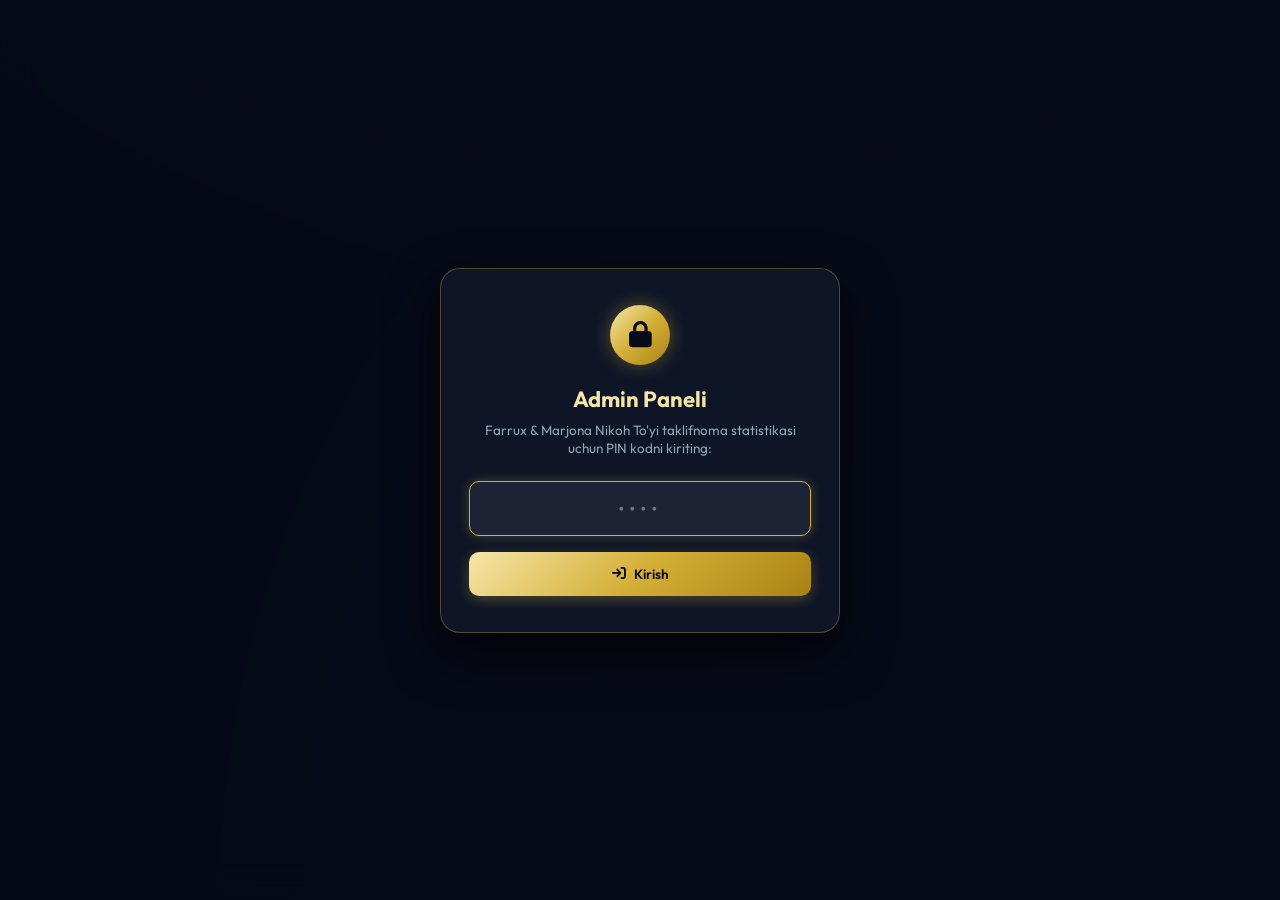
==== admin.html @ 77e2ab48 "feat: add admin panel UI and routing support in server" ====
<!DOCTYPE html>
<html lang="uz">
<head>
  <meta charset="UTF-8">
  <meta name="viewport" content="width=device-width, initial-scale=1.0">
  <title>Admin Panel — Farrux & Marjona Nikoh To'yi</title>
  <link rel="icon" href="assets/images/floral_frame.jpg" type="image/jpeg">
  <!-- Google Fonts & FontAwesome -->
  <link rel="preconnect" href="https://fonts.googleapis.com">
  <link rel="preconnect" href="https://fonts.gstatic.com" crossorigin>
  <link href="https://fonts.googleapis.com/css2?family=Cormorant+Garamond:ital,wght@0,500;0,600;0,700;1,400&family=Outfit:wght@300;400;500;600;700&display=swap" rel="stylesheet">
  <link rel="stylesheet" href="https://cdnjs.cloudflare.com/ajax/libs/font-awesome/6.5.1/css/all.min.css">

  <style>
    :root {
      --bg-dark: #070b19;
      --bg-card: rgba(15, 23, 42, 0.75);
      --bg-card-hover: rgba(22, 34, 61, 0.85);
      --border-gold: rgba(212, 175, 55, 0.35);
      --border-gold-bright: rgba(212, 175, 55, 0.8);
      --gold-primary: #d4af37;
      --gold-light: #f5e6a8;
      --gold-gradient: linear-gradient(135deg, #f5e6a8 0%, #d4af37 50%, #aa8214 100%);
      --text-main: #f8fafc;
      --text-muted: #94a3b8;
      --accent-green: #10b981;
      --accent-blue: #38bdf8;
      --accent-rose: #f43f5e;
      --accent-purple: #a855f7;
      --radius-lg: 16px;
      --radius-md: 10px;
    }

    * {
      box-sizing: border-box;
      margin: 0;
      padding: 0;
      font-family: 'Outfit', sans-serif;
      -webkit-tap-highlight-color: transparent;
    }

    body {
      background-color: var(--bg-dark);
      color: var(--text-main);
      min-height: 100vh;
      background-image: 
        radial-gradient(ellipse 80% 50% at 50% -20%, rgba(212, 175, 55, 0.15), transparent),
        radial-gradient(circle at 100% 100%, rgba(56, 189, 248, 0.08), transparent);
      background-attachment: fixed;
      padding-bottom: 50px;
    }

    /* Container */
    .container {
      max-width: 1200px;
      margin: 0 auto;
      padding: 20px 16px;
    }

    /* Header */
    .admin-header {
      display: flex;
      flex-wrap: wrap;
      justify-content: space-between;
      align-items: center;
      gap: 16px;
      padding: 20px 24px;
      background: var(--bg-card);
      backdrop-filter: blur(12px);
      -webkit-backdrop-filter: blur(12px);
      border: 1px solid var(--border-gold);
      border-radius: var(--radius-lg);
      margin-bottom: 24px;
      box-shadow: 0 10px 30px rgba(0, 0, 0, 0.35);
    }

    .brand-wrap {
      display: flex;
      align-items: center;
      gap: 14px;
    }

    .brand-logo {
      width: 48px;
      height: 48px;
      border-radius: 50%;
      background: var(--gold-gradient);
      display: flex;
      align-items: center;
      justify-content: center;
      font-family: 'Cormorant Garamond', serif;
      font-weight: 700;
      font-size: 20px;
      color: #070b19;
      box-shadow: 0 0 15px rgba(212, 175, 55, 0.4);
    }

    .brand-text h1 {
      font-size: 20px;
      font-weight: 600;
      color: var(--gold-light);
      letter-spacing: 0.5px;
    }

    .brand-text p {
      font-size: 13px;
      color: var(--text-muted);
      display: flex;
      align-items: center;
      gap: 6px;
    }

    .live-dot {
      width: 8px;
      height: 8px;
      border-radius: 50%;
      background: var(--accent-green);
      box-shadow: 0 0 8px var(--accent-green);
      animation: pulse 2s infinite;
    }

    @keyframes pulse {
      0%, 100% { opacity: 1; transform: scale(1); }
      50% { opacity: 0.4; transform: scale(0.85); }
    }

    .header-actions {
      display: flex;
      align-items: center;
      gap: 12px;
      flex-wrap: wrap;
    }

    .btn {
      padding: 9px 18px;
      border-radius: var(--radius-md);
      font-size: 13.5px;
      font-weight: 500;
      cursor: pointer;
      display: inline-flex;
      align-items: center;
      gap: 8px;
      transition: all 0.2s ease;
      text-decoration: none;
      border: none;
    }

    .btn-gold {
      background: var(--gold-gradient);
      color: #070b19;
      font-weight: 600;
      box-shadow: 0 4px 14px rgba(212, 175, 55, 0.3);
    }
    .btn-gold:hover {
      transform: translateY(-2px);
      box-shadow: 0 6px 20px rgba(212, 175, 55, 0.45);
    }

    .btn-outline {
      background: rgba(255, 255, 255, 0.05);
      border: 1px solid rgba(255, 255, 255, 0.15);
      color: var(--text-main);
    }
    .btn-outline:hover {
      background: rgba(255, 255, 255, 0.12);
      border-color: var(--gold-primary);
    }

    .btn-danger {
      background: rgba(244, 63, 94, 0.15);
      border: 1px solid rgba(244, 63, 94, 0.3);
      color: #fda4af;
    }
    .btn-danger:hover {
      background: rgba(244, 63, 94, 0.25);
    }

    /* KPI STATS GRID */
    .stats-grid {
      display: grid;
      grid-template-columns: repeat(auto-fit, minmax(220px, 1fr));
      gap: 16px;
      margin-bottom: 24px;
    }

    .stat-card {
      background: var(--bg-card);
      backdrop-filter: blur(10px);
      border: 1px solid var(--border-gold);
      border-radius: var(--radius-lg);
      padding: 20px;
      position: relative;
      overflow: hidden;
      transition: transform 0.2s ease, border-color 0.2s ease;
    }
    .stat-card:hover {
      transform: translateY(-3px);
      border-color: var(--border-gold-bright);
    }

    .stat-card::before {
      content: '';
      position: absolute;
      top: 0;
      left: 0;
      right: 0;
      height: 3px;
      background: var(--gold-gradient);
    }

    .stat-top {
      display: flex;
      justify-content: space-between;
      align-items: center;
      margin-bottom: 12px;
    }

    .stat-title {
      font-size: 13px;
      font-weight: 500;
      color: var(--text-muted);
      text-transform: uppercase;
      letter-spacing: 0.5px;
    }

    .stat-icon {
      width: 36px;
      height: 36px;
      border-radius: 8px;
      display: flex;
      align-items: center;
      justify-content: center;
      font-size: 16px;
    }

    .stat-value {
      font-size: 32px;
      font-weight: 700;
      color: #ffffff;
      line-height: 1.1;
      margin-bottom: 4px;
    }

    .stat-sub {
      font-size: 12px;
      color: var(--text-muted);
    }

    /* ANALYTICS SECTION (Devices & Browsers) */
    .analytics-row {
      display: grid;
      grid-template-columns: repeat(auto-fit, minmax(320px, 1fr));
      gap: 16px;
      margin-bottom: 24px;
    }

    .panel-card {
      background: var(--bg-card);
      backdrop-filter: blur(10px);
      border: 1px solid rgba(255, 255, 255, 0.08);
      border-radius: var(--radius-lg);
      padding: 20px;
    }

    .panel-title {
      font-size: 16px;
      font-weight: 600;
      color: var(--gold-light);
      margin-bottom: 16px;
      display: flex;
      align-items: center;
      gap: 10px;
    }

    .bar-list {
      display: flex;
      flex-direction: column;
      gap: 12px;
    }

    .bar-item {
      display: flex;
      flex-direction: column;
      gap: 5px;
    }

    .bar-header {
      display: flex;
      justify-content: space-between;
      font-size: 13px;
    }

    .bar-track {
      height: 7px;
      background: rgba(255, 255, 255, 0.08);
      border-radius: 10px;
      overflow: hidden;
    }

    .bar-fill {
      height: 100%;
      border-radius: 10px;
      background: var(--gold-gradient);
      transition: width 0.6s cubic-bezier(0.2, 0.9, 0.3, 1);
    }

    /* TABS */
    .tabs-header {
      display: flex;
      gap: 8px;
      border-bottom: 1px solid rgba(255, 255, 255, 0.1);
      margin-bottom: 20px;
    }

    .tab-btn {
      padding: 12px 20px;
      background: none;
      border: none;
      color: var(--text-muted);
      font-size: 14px;
      font-weight: 500;
      cursor: pointer;
      border-bottom: 2px solid transparent;
      transition: all 0.2s ease;
      display: flex;
      align-items: center;
      gap: 8px;
    }
    .tab-btn:hover {
      color: var(--text-main);
    }
    .tab-btn.active {
      color: var(--gold-primary);
      border-bottom-color: var(--gold-primary);
      font-weight: 600;
    }

    .tab-content {
      display: none;
    }
    .tab-content.active {
      display: block;
    }

    /* TABLE */
    .table-responsive {
      overflow-x: auto;
      border-radius: var(--radius-md);
      border: 1px solid rgba(255, 255, 255, 0.08);
    }

    table {
      width: 100%;
      border-collapse: collapse;
      font-size: 13.5px;
      text-align: left;
    }

    th {
      background: rgba(255, 255, 255, 0.04);
      padding: 12px 14px;
      font-weight: 600;
      color: var(--gold-light);
      border-bottom: 1px solid rgba(255, 255, 255, 0.1);
      white-space: nowrap;
    }

    td {
      padding: 12px 14px;
      border-bottom: 1px solid rgba(255, 255, 255, 0.05);
      color: #cbd5e1;
    }

    tr:hover td {
      background: rgba(255, 255, 255, 0.02);
    }

    .badge {
      display: inline-block;
      padding: 3px 8px;
      border-radius: 6px;
      font-size: 11.5px;
      font-weight: 600;
    }
    .badge-pageview { background: rgba(56, 189, 248, 0.15); color: #7dd3fc; }
    .badge-unlock { background: rgba(16, 185, 129, 0.15); color: #6ee7b7; }
    .badge-music { background: rgba(212, 175, 55, 0.15); color: #fde047; }
    .badge-yes { background: rgba(16, 185, 129, 0.2); color: #34d399; }
    .badge-no { background: rgba(244, 63, 94, 0.2); color: #fb7185; }

    /* LOGIN MODAL */
    .login-modal {
      position: fixed;
      inset: 0;
      background: rgba(7, 11, 25, 0.94);
      backdrop-filter: blur(20px);
      -webkit-backdrop-filter: blur(20px);
      z-index: 9999;
      display: flex;
      align-items: center;
      justify-content: center;
      padding: 20px;
    }

    .login-card {
      background: rgba(15, 23, 42, 0.9);
      border: 1px solid var(--border-gold);
      border-radius: 20px;
      padding: 36px 28px;
      max-width: 400px;
      width: 100%;
      text-align: center;
      box-shadow: 0 20px 50px rgba(0, 0, 0, 0.7);
    }

    .login-icon {
      width: 60px;
      height: 60px;
      border-radius: 50%;
      background: var(--gold-gradient);
      color: #070b19;
      font-size: 26px;
      display: inline-flex;
      align-items: center;
      justify-content: center;
      margin-bottom: 20px;
      box-shadow: 0 0 20px rgba(212, 175, 55, 0.4);
    }

    .login-card h2 {
      font-size: 22px;
      color: var(--gold-light);
      margin-bottom: 8px;
    }

    .login-card p {
      font-size: 13.5px;
      color: var(--text-muted);
      margin-bottom: 24px;
    }

    .pin-input {
      width: 100%;
      padding: 14px;
      background: rgba(255, 255, 255, 0.06);
      border: 1px solid rgba(212, 175, 55, 0.4);
      border-radius: var(--radius-md);
      color: #fff;
      font-size: 20px;
      text-align: center;
      letter-spacing: 4px;
      outline: none;
      margin-bottom: 16px;
      transition: border-color 0.2s;
    }
    .pin-input:focus {
      border-color: var(--gold-primary);
      box-shadow: 0 0 12px rgba(212, 175, 55, 0.3);
    }

    .pin-error {
      color: var(--accent-rose);
      font-size: 13px;
      margin-bottom: 12px;
      display: none;
    }

    /* EMPTY STATE */
    .empty-state {
      padding: 40px 20px;
      text-align: center;
      color: var(--text-muted);
    }
    .empty-state i {
      font-size: 36px;
      margin-bottom: 12px;
      opacity: 0.5;
    }

    @media (max-width: 640px) {
      .admin-header {
        flex-direction: column;
        align-items: flex-start;
      }
      .header-actions {
        width: 100%;
        justify-content: space-between;
      }
      .stat-value {
        font-size: 26px;
      }
    }
  </style>
</head>
<body>

  <!-- PIN ENTRY MODAL (Parolli kirish) -->
  <div class="login-modal" id="login-modal">
    <div class="login-card">
      <div class="login-icon">
        <i class="fa-solid fa-lock"></i>
      </div>
      <h2>Admin Paneli</h2>
      <p>Farrux & Marjona Nikoh To'yi taklifnoma statistikasi uchun PIN kodni kiriting:</p>
      
      <form id="pin-form" onsubmit="handlePinSubmit(event)">
        <input 
          type="password" 
          id="pin-input" 
          class="pin-input" 
          placeholder="••••" 
          maxlength="10" 
          autocomplete="off" 
          autofocus
        >
        <div class="pin-error" id="pin-error">Noto'g'ri PIN kod! Qayta urinib ko'ring.</div>
        <button type="submit" class="btn btn-gold" style="width: 100%; justify-content: center; padding: 13px;">
          <i class="fa-solid fa-arrow-right-to-bracket"></i> Kirish
        </button>
      </form>
    </div>
  </div>

  <!-- MAIN ADMIN DASHBOARD -->
  <div class="container" id="dashboard" style="display: none;">
    
    <!-- HEADER -->
    <header class="admin-header">
      <div class="brand-wrap">
        <div class="brand-logo">F & M</div>
        <div class="brand-text">
          <h1>Farrux & Marjona — Boshqaruv Paneli</h1>
          <p><span class="live-dot"></span> Jonli tashriflar monitoringi faol</p>
        </div>
      </div>
      <div class="header-actions">
        <a href="./" class="btn btn-outline" target="_blank">
          <i class="fa-solid fa-external-link"></i> Taklifnomani ochish
        </a>
        <button class="btn btn-gold" onclick="loadStats()">
          <i class="fa-solid fa-rotate"></i> <span id="refresh-label">Yangilash</span>
        </button>
        <button class="btn btn-outline" onclick="logout()">
          <i class="fa-solid fa-right-from-bracket"></i> Chiqish
        </button>
      </div>
    </header>

    <!-- KPI STAT CARDS -->
    <div class="stats-grid">
      <!-- 1. Jami ko'rishlar -->
      <div class="stat-card">
        <div class="stat-top">
          <span class="stat-title">Jami Tashriflar</span>
          <div class="stat-icon" style="background: rgba(56, 189, 248, 0.15); color: #38bdf8;">
            <i class="fa-solid fa-eye"></i>
          </div>
        </div>
        <div class="stat-value" id="stat-total-views">0</div>
        <div class="stat-sub">Barcha sahifa ochilishlari</div>
      </div>

      <!-- 2. Unikal Mehmonlar -->
      <div class="stat-card">
        <div class="stat-top">
          <span class="stat-title">Noyob Mehmonlar</span>
          <div class="stat-icon" style="background: rgba(212, 175, 55, 0.15); color: #d4af37;">
            <i class="fa-solid fa-users"></i>
          </div>
        </div>
        <div class="stat-value" id="stat-unique-visitors">0</div>
        <div class="stat-sub">Alohida qurilma / IP egalari</div>
      </div>

      <!-- 3. Bugungi Tashriflar -->
      <div class="stat-card">
        <div class="stat-top">
          <span class="stat-title">Bugungi Tashrif</span>
          <div class="stat-icon" style="background: rgba(16, 185, 129, 0.15); color: #10b981;">
            <i class="fa-solid fa-calendar-day"></i>
          </div>
        </div>
        <div class="stat-value" id="stat-today-views">0</div>
        <div class="stat-sub"><span id="stat-today-unique">0</span> ta unikal mehmon bugun</div>
      </div>

      <!-- 4. Taklifnomani Ochganlar -->
      <div class="stat-card">
        <div class="stat-top">
          <span class="stat-title">Qulfni Ochganlar</span>
          <div class="stat-icon" style="background: rgba(168, 85, 247, 0.15); color: #a855f7;">
            <i class="fa-solid fa-lock-open"></i>
          </div>
        </div>
        <div class="stat-value" id="stat-unlocked">0</div>
        <div class="stat-sub">Surib to'liq ochganlar</div>
      </div>

      <!-- 5. Musiqa tinglaganlar -->
      <div class="stat-card">
        <div class="stat-top">
          <span class="stat-title">Musiqa Tinglaganlar</span>
          <div class="stat-icon" style="background: rgba(244, 63, 94, 0.15); color: #f43f5e;">
            <i class="fa-solid fa-music"></i>
          </div>
        </div>
        <div class="stat-value" id="stat-music">0</div>
        <div class="stat-sub">"Yoningdaman" qo'shig'ini eshitganlar</div>
      </div>

      <!-- 6. RSVP Tasdiqlar -->
      <div class="stat-card">
        <div class="stat-top">
          <span class="stat-title">RSVP Javoblari</span>
          <div class="stat-icon" style="background: rgba(16, 185, 129, 0.15); color: #34d399;">
            <i class="fa-solid fa-envelope-circle-check"></i>
          </div>
        </div>
        <div class="stat-value" id="stat-rsvps">0</div>
        <div class="stat-sub"><span id="stat-attending-count">0</span> ta mehmon kelishini bildirdi</div>
      </div>
    </div>

    <!-- ANALYTICS ROWS (Devices & Browsers) -->
    <div class="analytics-row">
      <div class="panel-card">
        <h3 class="panel-title"><i class="fa-solid fa-mobile-screen-button"></i> Qurilmalar Taqsimoti</h3>
        <div class="bar-list" id="devices-list">
          <!-- Dinamik to'ldiriladi -->
        </div>
      </div>

      <div class="panel-card">
        <h3 class="panel-title"><i class="fa-brands fa-telegram"></i> Ilova va Brauzerlar</h3>
        <div class="bar-list" id="browsers-list">
          <!-- Dinamik to'ldiriladi -->
        </div>
      </div>
    </div>

    <!-- TABS: Recent Visits / RSVP Guests -->
    <div class="panel-card">
      <div class="tabs-header">
        <button class="tab-btn active" onclick="switchTab('visits')">
          <i class="fa-solid fa-list-check"></i> Oxirgi Tashriflar Jurnali (<span id="visits-count-badge">0</span>)
        </button>
        <button class="tab-btn" onclick="switchTab('rsvps')">
          <i class="fa-solid fa-heart"></i> Kelin-kuyovga Tilaklar va RSVP (<span id="rsvps-count-badge">0</span>)
        </button>
      </div>

      <!-- TAB 1: VISITS TABLE -->
      <div class="tab-content active" id="tab-visits">
        <div class="table-responsive">
          <table>
            <thead>
              <tr>
                <th>#</th>
                <th>Sana & Vaqt</th>
                <th>Qurilma</th>
                <th>Brauzer / Ilova</th>
                <th>Harakat</th>
                <th>IP Manzil</th>
              </tr>
            </thead>
            <tbody id="visits-table-body">
              <tr>
                <td colspan="6" class="empty-state">
                  <i class="fa-solid fa-spinner fa-spin"></i>
                  <p>Ma'lumotlar yuklanmoqda...</p>
                </td>
              </tr>
            </tbody>
          </table>
        </div>
      </div>

      <!-- TAB 2: RSVP GUESTS TABLE -->
      <div class="tab-content" id="tab-rsvps">
        <div style="display: flex; justify-content: flex-end; margin-bottom: 14px;">
          <button class="btn btn-outline" onclick="exportRsvpsCsv()">
            <i class="fa-solid fa-file-csv"></i> Excel/CSV Yuklab olish
          </button>
        </div>
        <div class="table-responsive">
          <table>
            <thead>
              <tr>
                <th>#</th>
                <th>Mehmon Ismi</th>
                <th>Ishtiroki</th>
                <th>Mehmonlar Soni</th>
                <th>Samimiy Tilagi</th>
                <th>Vaqti</th>
              </tr>
            </thead>
            <tbody id="rsvps-table-body">
              <!-- Dinamik to'ldiriladi -->
            </tbody>
          </table>
        </div>
      </div>
    </div>

    <!-- DANGER ZONE -->
    <div style="margin-top: 30px; display: flex; justify-content: space-between; align-items: center; padding: 16px 20px; background: rgba(244, 63, 94, 0.05); border: 1px solid rgba(244, 63, 94, 0.2); border-radius: var(--radius-md);">
      <div>
        <div style="font-weight: 600; color: #f87171; font-size: 14px;">Statistikani tozalash</div>
        <div style="font-size: 12px; color: var(--text-muted);">Sinov tashriflarini nollash uchun barcha tashrif jurnallarini o'chirish</div>
      </div>
      <button class="btn btn-danger" onclick="resetStats()">
        <i class="fa-solid fa-trash-can"></i> Tozalash
      </button>
    </div>

  </div>

  <script>
    let currentPin = sessionStorage.getItem('taklifnoma_admin_pin') || '';
    let cachedStats = null;

    function getApiBase() {
      const host = window.location.hostname;
      if (host === 'developerx.uz' || host === 'www.developerx.uz') {
        return '/farrux-marjona-nikoh-toyi/api';
      } else if (host === 'localhost' || host === '127.0.0.1') {
        return window.location.port === '8097' ? '/api' : 'https://developerx.uz/farrux-marjona-nikoh-toyi/api';
      } else {
        return 'https://developerx.uz/farrux-marjona-nikoh-toyi/api';
      }
    }

    const API_BASE = getApiBase();

    function handlePinSubmit(e) {
      if (e) e.preventDefault();
      const pin = document.getElementById('pin-input').value.trim();
      if (!pin) return;

      currentPin = pin;
      verifyAndLoad(pin);
    }

    async function verifyAndLoad(pin) {
      const errEl = document.getElementById('pin-error');
      try {
        const res = await fetch(`${API_BASE}/stats?pin=${encodeURIComponent(pin)}`);
        if (!res.ok) {
          errEl.style.display = 'block';
          return;
        }
        const data = await res.json();
        sessionStorage.setItem('taklifnoma_admin_pin', pin);
        document.getElementById('login-modal').style.display = 'none';
        document.getElementById('dashboard').style.display = 'block';
        renderDashboard(data);
      } catch (err) {
        errEl.innerText = "Server bilan bog'lanishda xatolik. Birozdan so'ng urinib ko'ring.";
        errEl.style.display = 'block';
      }
    }

    async function loadStats() {
      if (!currentPin) return;
      const refLabel = document.getElementById('refresh-label');
      if (refLabel) refLabel.innerText = "Yuklanmoqda...";
      try {
        const res = await fetch(`${API_BASE}/stats?pin=${encodeURIComponent(currentPin)}`);
        if (res.ok) {
          const data = await res.json();
          renderDashboard(data);
        }
      } catch (_) {}
      if (refLabel) refLabel.innerText = "Yangilash";
    }

    function renderDashboard(data) {
      cachedStats = data;
      const s = data.summary || {};

      document.getElementById('stat-total-views').innerText = s.total_views || 0;
      document.getElementById('stat-unique-visitors').innerText = s.unique_visitors || 0;
      document.getElementById('stat-today-views').innerText = s.today_views || 0;
      document.getElementById('stat-today-unique').innerText = s.today_unique || 0;
      document.getElementById('stat-unlocked').innerText = s.unlocked_count || 0;
      document.getElementById('stat-music').innerText = s.music_count || 0;
      document.getElementById('stat-rsvps').innerText = s.total_rsvps || 0;
      document.getElementById('stat-attending-count').innerText = s.total_attending_guests || 0;

      // Badges count
      document.getElementById('visits-count-badge').innerText = (data.recent_visits || []).length;
      document.getElementById('rsvps-count-badge').innerText = (data.rsvps || []).length;

      // Render Devices Breakdown
      renderBars('devices-list', data.devices, s.total_views || 1);

      // Render Browsers Breakdown
      renderBars('browsers-list', data.browsers, s.total_views || 1);

      // Render Visits Table
      renderVisitsTable(data.recent_visits || []);

      // Render RSVPs Table
      renderRsvpsTable(data.rsvps || []);
    }

    function renderBars(containerId, obj, total) {
      const container = document.getElementById(containerId);
      if (!container) return;
      container.innerHTML = '';
      if (!obj || Object.keys(obj).length === 0) {
        container.innerHTML = '<div style="color: var(--text-muted); font-size: 13px;">Hozircha maʼlumot yoʻq</div>';
        return;
      }

      for (const [name, count] of Object.entries(obj)) {
        const pct = Math.round((count / (total || 1)) * 100);
        const item = document.createElement('div');
        item.className = 'bar-item';
        item.innerHTML = `
          <div class="bar-header">
            <span>${escapeHtml(name)}</span>
            <span style="color: var(--gold-light); font-weight: 600;">${count} ta (${pct}%)</span>
          </div>
          <div class="bar-track">
            <div class="bar-fill" style="width: ${pct}%;"></div>
          </div>
        `;
        container.appendChild(item);
      }
    }

    function renderVisitsTable(visits) {
      const tbody = document.getElementById('visits-table-body');
      if (!tbody) return;
      tbody.innerHTML = '';

      if (visits.length === 0) {
        tbody.innerHTML = `
          <tr>
            <td colspan="6" class="empty-state">
              <i class="fa-regular fa-folder-open"></i>
              <p>Hali tashriflar qayd etilmagan.</p>
            </td>
          </tr>
        `;
        return;
      }

      visits.forEach((v, idx) => {
        const tr = document.createElement('tr');
        
        let actionBadge = `<span class="badge badge-pageview">Kirish</span>`;
        if (v.action === 'unlock') actionBadge = `<span class="badge badge-unlock">Qulf ochildi</span>`;
        if (v.action === 'music_play') actionBadge = `<span class="badge badge-music">Musiqa tingladi</span>`;

        // Qurilma ikonkasi
        let devIcon = 'fa-desktop';
        if (v.device_type === 'iPhone' || v.device_type === 'Android') devIcon = 'fa-mobile-screen';
        if (v.device_type === 'iPad') devIcon = 'fa-tablet-screen-button';

        tr.innerHTML = `
          <td style="color: var(--text-muted);">${idx + 1}</td>
          <td style="white-space: nowrap;"><i class="fa-regular fa-clock" style="margin-right: 4px; opacity: 0.6;"></i> ${escapeHtml(v.created_at || '')}</td>
          <td><i class="fa-solid ${devIcon}" style="color: var(--gold-primary); margin-right: 6px;"></i> ${escapeHtml(v.device_type || 'Nomaʼlum')}</td>
          <td>${escapeHtml(v.browser || 'Brauzer')}</td>
          <td>${actionBadge}</td>
          <td style="font-family: monospace; color: var(--text-muted);">${escapeHtml(v.ip || '—')}</td>
        `;
        tbody.appendChild(tr);
      });
    }

    function renderRsvpsTable(rsvps) {
      const tbody = document.getElementById('rsvps-table-body');
      if (!tbody) return;
      tbody.innerHTML = '';

      if (rsvps.length === 0) {
        tbody.innerHTML = `
          <tr>
            <td colspan="6" class="empty-state">
              <i class="fa-regular fa-envelope-open"></i>
              <p>Hozircha mehmonlar tomonidan javob yozilmagan.</p>
            </td>
          </tr>
        `;
        return;
      }

      rsvps.forEach((r, idx) => {
        const tr = document.createElement('tr');
        const badge = r.attendance === 'yes' 
          ? `<span class="badge badge-yes"><i class="fa-solid fa-check"></i> Boradi</span>`
          : `<span class="badge badge-no"><i class="fa-solid fa-xmark"></i> Borolmaydi</span>`;

        tr.innerHTML = `
          <td style="color: var(--text-muted);">${idx + 1}</td>
          <td style="font-weight: 600; color: #fff;">${escapeHtml(r.guest_name || 'Nomaʼlum')}</td>
          <td>${badge}</td>
          <td style="text-align: center; font-weight: 600; color: var(--gold-light);">${r.guests_count || 1} kishi</td>
          <td style="max-width: 320px; font-style: italic;">"${escapeHtml(r.wishes || '—')}"</td>
          <td style="white-space: nowrap; font-size: 12px; color: var(--text-muted);">${escapeHtml(r.created_at || '')}</td>
        `;
        tbody.appendChild(tr);
      });
    }

    function switchTab(tabName) {
      document.querySelectorAll('.tab-btn').forEach(btn => btn.classList.remove('active'));
      document.querySelectorAll('.tab-content').forEach(c => c.classList.remove('active'));

      if (tabName === 'visits') {
        document.querySelector('.tab-btn:nth-child(1)').classList.add('active');
        document.getElementById('tab-visits').classList.add('active');
      } else {
        document.querySelector('.tab-btn:nth-child(2)').classList.add('active');
        document.getElementById('tab-rsvps').classList.add('active');
      }
    }

    function exportRsvpsCsv() {
      if (!cachedStats || !cachedStats.rsvps || cachedStats.rsvps.length === 0) {
        alert("Eksport qilish uchun javoblar mavjud emas");
        return;
      }

      let csv = "ID,Mehmon Ismi,Ishtiroki,Mehmonlar Soni,Tilagi,Vaqti\n";
      cachedStats.rsvps.forEach(r => {
        const ism = `"${(r.guest_name || '').replace(/"/g, '""')}"`;
        const holat = r.attendance === 'yes' ? 'Boradi' : 'Borolmaydi';
        const soni = r.guests_count || 1;
        const tilak = `"${(r.wishes || '').replace(/"/g, '""')}"`;
        const vaqt = r.created_at || '';
        csv += `${r.id},${ism},${holat},${soni},${tilak},${vaqt}\n`;
      });

      const blob = new Blob(["\uFEFF" + csv], { type: 'text/csv;charset=utf-8;' });
      const url = URL.createObjectURL(blob);
      const link = document.createElement('a');
      link.setAttribute('href', url);
      link.setAttribute('download', `Farrux_Marjona_RSVP_${new Date().toISOString().slice(0,10)}.csv`);
      document.body.appendChild(link);
      link.click();
      document.body.removeChild(link);
    }

    async function resetStats() {
      if (!confirm("Haqiqatan ham barcha tashrif statistikasini tozalashni xohlaysizmi?")) return;
      if (!confirm("Diqqat! Barcha ko'rishlar jurnali o'chiriladi. Davom etilsinmi?")) return;

      try {
        const res = await fetch(`${API_BASE}/reset?pin=${encodeURIComponent(currentPin)}`, { method: 'POST' });
        if (res.ok) {
          alert("Statistika tozalandi!");
          loadStats();
        } else {
          alert("Statistikani tozalashda xatolik");
        }
      } catch (e) {
        alert("Xatolik: " + e.message);
      }
    }

    function logout() {
      sessionStorage.removeItem('taklifnoma_admin_pin');
      currentPin = '';
      document.getElementById('dashboard').style.display = 'none';
      document.getElementById('login-modal').style.display = 'flex';
      document.getElementById('pin-input').value = '';
    }

    function escapeHtml(str) {
      if (!str) return '';
      return String(str)
        .replace(/&/g, '&amp;')
        .replace(/</g, '&lt;')
        .replace(/>/g, '&gt;')
        .replace(/"/g, '&quot;')
        .replace(/'/g, '&#039;');
    }

    // Auto-login if session exists
    window.addEventListener('DOMContentLoaded', () => {
      if (currentPin) {
        verifyAndLoad(currentPin);
      }
      // Auto-refresh every 25 seconds if dashboard is open
      setInterval(() => {
        if (document.getElementById('dashboard').style.display !== 'none') {
          loadStats();
        }
      }, 25000);
    });
  </script>
</body>
</html>
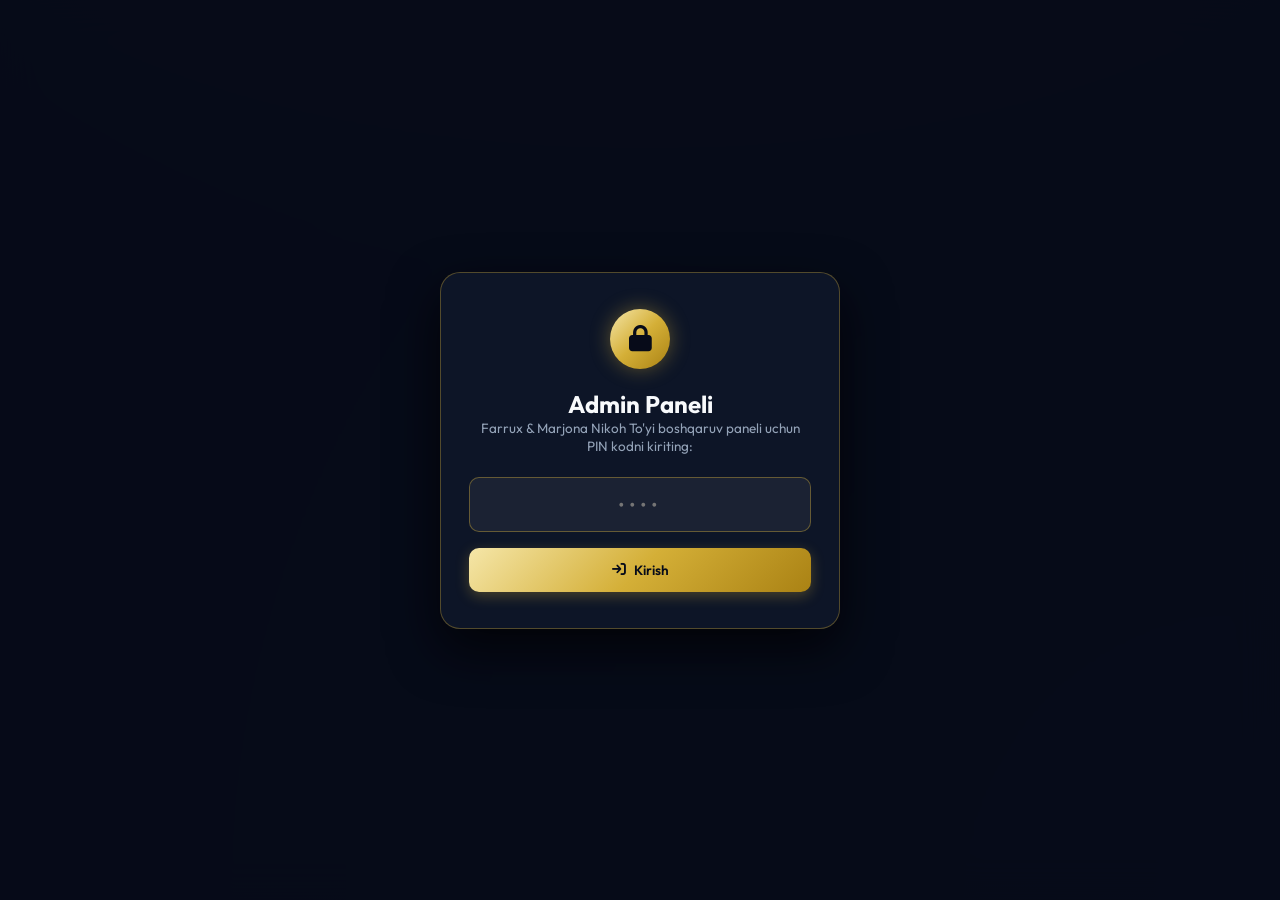
==== commit 3a62561e: "feat: update admin dashboard styles, statistics cards, and RSVP tracking components" ====
--- a/admin.html
+++ b/admin.html
@@ -14,10 +14,10 @@
   <style>
     :root {
       --bg-dark: #070b19;
-      --bg-card: rgba(15, 23, 42, 0.75);
-      --bg-card-hover: rgba(22, 34, 61, 0.85);
+      --bg-card: rgba(15, 23, 42, 0.8);
+      --bg-card-hover: rgba(22, 34, 61, 0.9);
       --border-gold: rgba(212, 175, 55, 0.35);
-      --border-gold-bright: rgba(212, 175, 55, 0.8);
+      --border-gold-bright: rgba(212, 175, 55, 0.85);
       --gold-primary: #d4af37;
       --gold-light: #f5e6a8;
       --gold-gradient: linear-gradient(135deg, #f5e6a8 0%, #d4af37 50%, #aa8214 100%);
@@ -27,6 +27,7 @@
       --accent-blue: #38bdf8;
       --accent-rose: #f43f5e;
       --accent-purple: #a855f7;
+      --accent-amber: #f59e0b;
       --radius-lg: 16px;
       --radius-md: 10px;
     }
@@ -45,19 +46,18 @@
       min-height: 100vh;
       background-image: 
         radial-gradient(ellipse 80% 50% at 50% -20%, rgba(212, 175, 55, 0.15), transparent),
-        radial-gradient(circle at 100% 100%, rgba(56, 189, 248, 0.08), transparent);
+        radial-gradient(circle at 100% 100%, rgba(16, 185, 129, 0.08), transparent);
       background-attachment: fixed;
-      padding-bottom: 50px;
-    }
-
-    /* Container */
+      padding-bottom: 60px;
+    }
+
     .container {
-      max-width: 1200px;
+      max-width: 1240px;
       margin: 0 auto;
       padding: 20px 16px;
     }
 
-    /* Header */
+    /* HEADER */
     .admin-header {
       display: flex;
       flex-wrap: wrap;
@@ -66,12 +66,12 @@
       gap: 16px;
       padding: 20px 24px;
       background: var(--bg-card);
-      backdrop-filter: blur(12px);
-      -webkit-backdrop-filter: blur(12px);
+      backdrop-filter: blur(14px);
+      -webkit-backdrop-filter: blur(14px);
       border: 1px solid var(--border-gold);
       border-radius: var(--radius-lg);
       margin-bottom: 24px;
-      box-shadow: 0 10px 30px rgba(0, 0, 0, 0.35);
+      box-shadow: 0 10px 30px rgba(0, 0, 0, 0.4);
     }
 
     .brand-wrap {
@@ -92,7 +92,7 @@
       font-weight: 700;
       font-size: 20px;
       color: #070b19;
-      box-shadow: 0 0 15px rgba(212, 175, 55, 0.4);
+      box-shadow: 0 0 16px rgba(212, 175, 55, 0.45);
     }
 
     .brand-text h1 {
@@ -107,7 +107,7 @@
       color: var(--text-muted);
       display: flex;
       align-items: center;
-      gap: 6px;
+      gap: 8px;
     }
 
     .live-dot {
@@ -115,13 +115,13 @@
       height: 8px;
       border-radius: 50%;
       background: var(--accent-green);
-      box-shadow: 0 0 8px var(--accent-green);
-      animation: pulse 2s infinite;
+      box-shadow: 0 0 10px var(--accent-green);
+      animation: pulse 1.6s infinite;
     }
 
     @keyframes pulse {
       0%, 100% { opacity: 1; transform: scale(1); }
-      50% { opacity: 0.4; transform: scale(0.85); }
+      50% { opacity: 0.35; transform: scale(0.85); }
     }
 
     .header-actions {
@@ -175,7 +175,18 @@
       background: rgba(244, 63, 94, 0.25);
     }
 
-    /* KPI STATS GRID */
+    /* SECTION TITLE */
+    .section-title {
+      font-size: 17px;
+      font-weight: 600;
+      color: var(--gold-light);
+      margin: 24px 0 14px 0;
+      display: flex;
+      align-items: center;
+      gap: 10px;
+    }
+
+    /* STATS GRID */
     .stats-grid {
       display: grid;
       grid-template-columns: repeat(auto-fit, minmax(220px, 1fr));
@@ -198,6 +209,19 @@
       border-color: var(--border-gold-bright);
     }
 
+    .stat-card.card-highlight-green {
+      border-color: rgba(16, 185, 129, 0.6);
+      background: linear-gradient(135deg, rgba(16, 185, 129, 0.12), rgba(15, 23, 42, 0.85));
+    }
+    .stat-card.card-highlight-green::before {
+      background: #10b981;
+    }
+
+    .stat-card.card-highlight-gold {
+      border-color: rgba(212, 175, 55, 0.7);
+      background: linear-gradient(135deg, rgba(212, 175, 55, 0.12), rgba(15, 23, 42, 0.85));
+    }
+
     .stat-card::before {
       content: '';
       position: absolute;
@@ -216,7 +240,7 @@
     }
 
     .stat-title {
-      font-size: 13px;
+      font-size: 12.5px;
       font-weight: 500;
       color: var(--text-muted);
       text-transform: uppercase;
@@ -224,9 +248,9 @@
     }
 
     .stat-icon {
-      width: 36px;
-      height: 36px;
-      border-radius: 8px;
+      width: 38px;
+      height: 38px;
+      border-radius: 9px;
       display: flex;
       align-items: center;
       justify-content: center;
@@ -246,6 +270,39 @@
       color: var(--text-muted);
     }
 
+    /* ATTENDANCE HIGHLIGHT BOX */
+    .rsvp-summary-box {
+      background: var(--bg-card);
+      border: 1px solid var(--border-gold);
+      border-radius: var(--radius-lg);
+      padding: 22px;
+      margin-bottom: 24px;
+    }
+
+    .side-chips-row {
+      display: flex;
+      flex-wrap: wrap;
+      gap: 10px;
+      margin-top: 16px;
+      padding-top: 14px;
+      border-top: 1px solid rgba(255, 255, 255, 0.08);
+    }
+
+    .side-chip {
+      background: rgba(255, 255, 255, 0.05);
+      border: 1px solid rgba(255, 255, 255, 0.12);
+      border-radius: 20px;
+      padding: 5px 14px;
+      font-size: 13px;
+      display: flex;
+      align-items: center;
+      gap: 8px;
+      color: var(--text-main);
+    }
+    .side-chip b {
+      color: var(--gold-light);
+    }
+
     /* ANALYTICS SECTION (Devices & Browsers) */
     .analytics-row {
       display: grid;
@@ -259,7 +316,7 @@
       backdrop-filter: blur(10px);
       border: 1px solid rgba(255, 255, 255, 0.08);
       border-radius: var(--radius-lg);
-      padding: 20px;
+      padding: 22px;
     }
 
     .panel-title {
@@ -310,6 +367,7 @@
       gap: 8px;
       border-bottom: 1px solid rgba(255, 255, 255, 0.1);
       margin-bottom: 20px;
+      overflow-x: auto;
     }
 
     .tab-btn {
@@ -325,6 +383,7 @@
       display: flex;
       align-items: center;
       gap: 8px;
+      white-space: nowrap;
     }
     .tab-btn:hover {
       color: var(--text-main);
@@ -342,7 +401,7 @@
       display: block;
     }
 
-    /* TABLE */
+    /* TABLES */
     .table-responsive {
       overflow-x: auto;
       border-radius: var(--radius-md);
@@ -377,16 +436,67 @@
 
     .badge {
       display: inline-block;
-      padding: 3px 8px;
+      padding: 4px 9px;
       border-radius: 6px;
       font-size: 11.5px;
       font-weight: 600;
+      white-space: nowrap;
     }
     .badge-pageview { background: rgba(56, 189, 248, 0.15); color: #7dd3fc; }
     .badge-unlock { background: rgba(16, 185, 129, 0.15); color: #6ee7b7; }
     .badge-music { background: rgba(212, 175, 55, 0.15); color: #fde047; }
     .badge-yes { background: rgba(16, 185, 129, 0.2); color: #34d399; }
+    .badge-plus { background: rgba(56, 189, 248, 0.2); color: #38bdf8; }
     .badge-no { background: rgba(244, 63, 94, 0.2); color: #fb7185; }
+    .badge-maybe { background: rgba(245, 158, 11, 0.2); color: #fbbf24; }
+
+    /* WISHES CARDS GRID */
+    .wishes-admin-grid {
+      display: grid;
+      grid-template-columns: repeat(auto-fill, minmax(320px, 1fr));
+      gap: 16px;
+    }
+
+    .wish-admin-card {
+      background: rgba(255, 255, 255, 0.03);
+      border: 1px solid rgba(212, 175, 55, 0.25);
+      border-radius: var(--radius-md);
+      padding: 16px;
+      display: flex;
+      flex-direction: column;
+      justify-content: space-between;
+      gap: 12px;
+      transition: all 0.2s ease;
+    }
+    .wish-admin-card:hover {
+      border-color: var(--gold-primary);
+      transform: translateY(-2px);
+    }
+
+    .wish-card-top {
+      display: flex;
+      justify-content: space-between;
+      align-items: flex-start;
+      gap: 8px;
+    }
+
+    .wish-card-author {
+      font-weight: 600;
+      color: var(--gold-light);
+      font-size: 14.5px;
+    }
+
+    .wish-card-time {
+      font-size: 11.5px;
+      color: var(--text-muted);
+    }
+
+    .wish-card-text {
+      font-size: 13.5px;
+      line-height: 1.5;
+      color: #e2e8f0;
+      font-style: italic;
+    }
 
     /* LOGIN MODAL */
     .login-modal {
@@ -427,18 +537,6 @@
       box-shadow: 0 0 20px rgba(212, 175, 55, 0.4);
     }
 
-    .login-card h2 {
-      font-size: 22px;
-      color: var(--gold-light);
-      margin-bottom: 8px;
-    }
-
-    .login-card p {
-      font-size: 13.5px;
-      color: var(--text-muted);
-      margin-bottom: 24px;
-    }
-
     .pin-input {
       width: 100%;
       padding: 14px;
@@ -451,11 +549,6 @@
       letter-spacing: 4px;
       outline: none;
       margin-bottom: 16px;
-      transition: border-color 0.2s;
-    }
-    .pin-input:focus {
-      border-color: var(--gold-primary);
-      box-shadow: 0 0 12px rgba(212, 175, 55, 0.3);
     }
 
     .pin-error {
@@ -465,7 +558,6 @@
       display: none;
     }
 
-    /* EMPTY STATE */
     .empty-state {
       padding: 40px 20px;
       text-align: center;
@@ -501,7 +593,7 @@
         <i class="fa-solid fa-lock"></i>
       </div>
       <h2>Admin Paneli</h2>
-      <p>Farrux & Marjona Nikoh To'yi taklifnoma statistikasi uchun PIN kodni kiriting:</p>
+      <p style="color: var(--text-muted); font-size: 13.5px; margin-bottom: 22px;">Farrux & Marjona Nikoh To'yi boshqaruv paneli uchun PIN kodni kiriting:</p>
       
       <form id="pin-form" onsubmit="handlePinSubmit(event)">
         <input 
@@ -521,7 +613,7 @@
     </div>
   </div>
 
-  <!-- MAIN ADMIN DASHBOARD -->
+  <!-- MAIN DASHBOARD -->
   <div class="container" id="dashboard" style="display: none;">
     
     <!-- HEADER -->
@@ -530,7 +622,7 @@
         <div class="brand-logo">F & M</div>
         <div class="brand-text">
           <h1>Farrux & Marjona — Boshqaruv Paneli</h1>
-          <p><span class="live-dot"></span> Jonli tashriflar monitoringi faol</p>
+          <p><span class="live-dot"></span> Jonli onlayn kuzatuv va ishtirok hisobi faol</p>
         </div>
       </div>
       <div class="header-actions">
@@ -546,9 +638,22 @@
       </div>
     </header>
 
-    <!-- KPI STAT CARDS -->
+    <!-- ROW 1: REAL-TIME ONLAYN & ASOSIY TASHRIFLAR -->
+    <h2 class="section-title"><i class="fa-solid fa-chart-line"></i> Tashriflar va Jonli Kuzatuv</h2>
     <div class="stats-grid">
-      <!-- 1. Jami ko'rishlar -->
+      <!-- 1. AYNI DAMDA ONLAYN -->
+      <div class="stat-card card-highlight-green">
+        <div class="stat-top">
+          <span class="stat-title" style="color: #6ee7b7; font-weight: 600;">Hozir Onlayn Kuzatmoqda</span>
+          <div class="stat-icon" style="background: rgba(16, 185, 129, 0.25); color: #34d399;">
+            <i class="fa-solid fa-circle-dot"></i>
+          </div>
+        </div>
+        <div class="stat-value" id="stat-online-visitors" style="color: #6ee7b7;">1</div>
+        <div class="stat-sub" style="color: #a7f3d0;"><span class="live-dot" style="display:inline-block; margin-right:4px;"></span> Ayni soniyada saytda turganlar</div>
+      </div>
+
+      <!-- 2. Jami ko'rishlar -->
       <div class="stat-card">
         <div class="stat-top">
           <span class="stat-title">Jami Tashriflar</span>
@@ -560,7 +665,7 @@
         <div class="stat-sub">Barcha sahifa ochilishlari</div>
       </div>
 
-      <!-- 2. Unikal Mehmonlar -->
+      <!-- 3. Unikal Mehmonlar -->
       <div class="stat-card">
         <div class="stat-top">
           <span class="stat-title">Noyob Mehmonlar</span>
@@ -572,7 +677,7 @@
         <div class="stat-sub">Alohida qurilma / IP egalari</div>
       </div>
 
-      <!-- 3. Bugungi Tashriflar -->
+      <!-- 4. Bugungi Tashriflar -->
       <div class="stat-card">
         <div class="stat-top">
           <span class="stat-title">Bugungi Tashrif</span>
@@ -584,10 +689,10 @@
         <div class="stat-sub"><span id="stat-today-unique">0</span> ta unikal mehmon bugun</div>
       </div>
 
-      <!-- 4. Taklifnomani Ochganlar -->
+      <!-- 5. Qulfni Ochganlar -->
       <div class="stat-card">
         <div class="stat-top">
-          <span class="stat-title">Qulfni Ochganlar</span>
+          <span class="stat-title">Taklifnomani Ochganlar</span>
           <div class="stat-icon" style="background: rgba(168, 85, 247, 0.15); color: #a855f7;">
             <i class="fa-solid fa-lock-open"></i>
           </div>
@@ -596,10 +701,10 @@
         <div class="stat-sub">Surib to'liq ochganlar</div>
       </div>
 
-      <!-- 5. Musiqa tinglaganlar -->
+      <!-- 6. Musiqa tinglaganlar -->
       <div class="stat-card">
         <div class="stat-top">
-          <span class="stat-title">Musiqa Tinglaganlar</span>
+          <span class="stat-title">Musiqani Tinglaganlar</span>
           <div class="stat-icon" style="background: rgba(244, 63, 94, 0.15); color: #f43f5e;">
             <i class="fa-solid fa-music"></i>
           </div>
@@ -607,50 +712,173 @@
         <div class="stat-value" id="stat-music">0</div>
         <div class="stat-sub">"Yoningdaman" qo'shig'ini eshitganlar</div>
       </div>
-
-      <!-- 6. RSVP Tasdiqlar -->
+    </div>
+
+    <!-- ROW 2: ISHTIROK (RSVP - "MEN BORAMAN") TO'LIQ HISOBI -->
+    <h2 class="section-title"><i class="fa-solid fa-user-check"></i> Ishtirok Hisobi (RSVP — "Men Boraman")</h2>
+    <div class="stats-grid">
+      <!-- 1. JAMI KELADIGAN MEHMONLAR (HEAD COUNT) -->
+      <div class="stat-card card-highlight-gold">
+        <div class="stat-top">
+          <span class="stat-title" style="color: var(--gold-light); font-weight: 600;">Jami Keluvchi Mehmonlar</span>
+          <div class="stat-icon" style="background: rgba(212, 175, 55, 0.25); color: #f5e6a8;">
+            <i class="fa-solid fa-crown"></i>
+          </div>
+        </div>
+        <div class="stat-value" id="stat-attending-heads" style="color: #f5e6a8;">0</div>
+        <div class="stat-sub">Kutilayotgan umumiy kishilar soni</div>
+      </div>
+
+      <!-- 2. "Albatta Boraman" deganlar -->
       <div class="stat-card">
         <div class="stat-top">
-          <span class="stat-title">RSVP Javoblari</span>
+          <span class="stat-title">"Ha, Albatta Boraman!"</span>
           <div class="stat-icon" style="background: rgba(16, 185, 129, 0.15); color: #34d399;">
-            <i class="fa-solid fa-envelope-circle-check"></i>
-          </div>
-        </div>
-        <div class="stat-value" id="stat-rsvps">0</div>
-        <div class="stat-sub"><span id="stat-attending-count">0</span> ta mehmon kelishini bildirdi</div>
+            <i class="fa-solid fa-circle-check"></i>
+          </div>
+        </div>
+        <div class="stat-value" id="stat-attending-yes" style="color: #34d399;">0</div>
+        <div class="stat-sub">Aniq ishtirok etuvchilar</div>
+      </div>
+
+      <!-- 3. "+ Mehmon bilan" -->
+      <div class="stat-card">
+        <div class="stat-top">
+          <span class="stat-title">+ Mehmon Bilan</span>
+          <div class="stat-icon" style="background: rgba(56, 189, 248, 0.15); color: #38bdf8;">
+            <i class="fa-solid fa-user-group"></i>
+          </div>
+        </div>
+        <div class="stat-value" id="stat-attending-plus" style="color: #38bdf8;">0</div>
+        <div class="stat-sub">Hamrohi bilan keladiganlar (x2)</div>
+      </div>
+
+      <!-- 4. Kela olmayman -->
+      <div class="stat-card">
+        <div class="stat-top">
+          <span class="stat-title">Kela Olmaydiganlar</span>
+          <div class="stat-icon" style="background: rgba(244, 63, 94, 0.15); color: #fb7185;">
+            <i class="fa-solid fa-circle-xmark"></i>
+          </div>
+        </div>
+        <div class="stat-value" id="stat-attending-no" style="color: #fb7185;">0</div>
+        <div class="stat-sub">Uzr bildirganlar</div>
+      </div>
+
+      <!-- 5. Hali Aniq Emas -->
+      <div class="stat-card">
+        <div class="stat-top">
+          <span class="stat-title">Hali Aniq Emas</span>
+          <div class="stat-icon" style="background: rgba(245, 158, 11, 0.15); color: #fbbf24;">
+            <i class="fa-solid fa-circle-question"></i>
+          </div>
+        </div>
+        <div class="stat-value" id="stat-attending-maybe" style="color: #fbbf24;">0</div>
+        <div class="stat-sub">O'ylab ko'rayotganlar</div>
+      </div>
+
+      <!-- 6. Jami Yuborilgan Tilaklar -->
+      <div class="stat-card">
+        <div class="stat-top">
+          <span class="stat-title">Jami Tilaklar</span>
+          <div class="stat-icon" style="background: rgba(244, 63, 94, 0.15); color: #f43f5e;">
+            <i class="fa-solid fa-heart"></i>
+          </div>
+        </div>
+        <div class="stat-value" id="stat-total-wishes" style="color: #fda4af;">0</div>
+        <div class="stat-sub">Kelin-kuyovga yozilgan tabriklar</div>
       </div>
     </div>
 
-    <!-- ANALYTICS ROWS (Devices & Browsers) -->
+    <!-- KIM TOMONDAN MEHMOHLAR CHIPLARI -->
+    <div class="rsvp-summary-box">
+      <div style="font-size: 14px; font-weight: 600; color: var(--gold-light); margin-bottom: 8px;">
+        <i class="fa-solid fa-people-roof"></i> Mehmonlar tomoni bo'yicha taqsimot:
+      </div>
+      <div class="side-chips-row" id="side-chips-container">
+        <!-- Dinamik to'ldiriladi -->
+      </div>
+    </div>
+
+    <!-- ROW 3: ANALYTICS (Devices & Browsers) -->
     <div class="analytics-row">
       <div class="panel-card">
         <h3 class="panel-title"><i class="fa-solid fa-mobile-screen-button"></i> Qurilmalar Taqsimoti</h3>
-        <div class="bar-list" id="devices-list">
-          <!-- Dinamik to'ldiriladi -->
-        </div>
+        <div class="bar-list" id="devices-list"></div>
       </div>
 
       <div class="panel-card">
         <h3 class="panel-title"><i class="fa-brands fa-telegram"></i> Ilova va Brauzerlar</h3>
-        <div class="bar-list" id="browsers-list">
-          <!-- Dinamik to'ldiriladi -->
-        </div>
+        <div class="bar-list" id="browsers-list"></div>
       </div>
     </div>
 
-    <!-- TABS: Recent Visits / RSVP Guests -->
+    <!-- ROW 4: TABS (RSVP MEHMONLAR / TILAKLAR KITOBI / TASHRIFLAR JURNALI) -->
     <div class="panel-card">
       <div class="tabs-header">
-        <button class="tab-btn active" onclick="switchTab('visits')">
-          <i class="fa-solid fa-list-check"></i> Oxirgi Tashriflar Jurnali (<span id="visits-count-badge">0</span>)
+        <button class="tab-btn active" onclick="switchTab('rsvps')">
+          <i class="fa-solid fa-user-check"></i> RSVP Mehmonlar Ro'yxati (<span id="rsvps-count-badge">0</span>)
         </button>
-        <button class="tab-btn" onclick="switchTab('rsvps')">
-          <i class="fa-solid fa-heart"></i> Kelin-kuyovga Tilaklar va RSVP (<span id="rsvps-count-badge">0</span>)
+        <button class="tab-btn" onclick="switchTab('wishes')">
+          <i class="fa-solid fa-heart"></i> Kelin-Kuyovga Tilaklar (<span id="wishes-count-badge">0</span>)
         </button>
-      </div>
-
-      <!-- TAB 1: VISITS TABLE -->
-      <div class="tab-content active" id="tab-visits">
+        <button class="tab-btn" onclick="switchTab('visits')">
+          <i class="fa-solid fa-list-check"></i> Tashriflar Jurnali (<span id="visits-count-badge">0</span>)
+        </button>
+      </div>
+
+      <!-- TAB 1: RSVP MEHMONLAR RO'YXATI -->
+      <div class="tab-content active" id="tab-rsvps">
+        <div style="display: flex; justify-content: space-between; align-items: center; margin-bottom: 14px; flex-wrap: wrap; gap: 10px;">
+          <div style="font-size: 13.5px; color: var(--text-muted);">
+            Ishtirokini tasdiqlagan barcha mehmonlar to'liq ma'lumotlari:
+          </div>
+          <button class="btn btn-outline" onclick="exportRsvpsCsv()">
+            <i class="fa-solid fa-file-csv"></i> Excel / CSV Yuklab olish
+          </button>
+        </div>
+        <div class="table-responsive">
+          <table>
+            <thead>
+              <tr>
+                <th>#</th>
+                <th>Mehmon Ismi</th>
+                <th>Kim tomondan</th>
+                <th>Qatnashishi</th>
+                <th>Kishilar soni</th>
+                <th>Sana & Vaqt</th>
+                <th>Amal</th>
+              </tr>
+            </thead>
+            <tbody id="rsvps-table-body">
+              <tr>
+                <td colspan="7" class="empty-state">
+                  <i class="fa-solid fa-spinner fa-spin"></i>
+                  <p>Yuklanmoqda...</p>
+                </td>
+              </tr>
+            </tbody>
+          </table>
+        </div>
+      </div>
+
+      <!-- TAB 2: TILAKLAR KITOBI -->
+      <div class="tab-content" id="tab-wishes">
+        <div style="display: flex; justify-content: space-between; align-items: center; margin-bottom: 14px; flex-wrap: wrap; gap: 10px;">
+          <div style="font-size: 13.5px; color: var(--text-muted);">
+            Mehmonlar tomonidan yozib qoldirilgan barcha samimiy tabriklar:
+          </div>
+          <button class="btn btn-outline" onclick="exportWishesCsv()">
+            <i class="fa-solid fa-file-csv"></i> Tilaklarni yuklab olish
+          </button>
+        </div>
+        <div class="wishes-admin-grid" id="wishes-grid">
+          <!-- Dinamik to'ldiriladi -->
+        </div>
+      </div>
+
+      <!-- TAB 3: TASHRIFLAR JURNALI -->
+      <div class="tab-content" id="tab-visits">
         <div class="table-responsive">
           <table>
             <thead>
@@ -663,50 +891,17 @@
                 <th>IP Manzil</th>
               </tr>
             </thead>
-            <tbody id="visits-table-body">
-              <tr>
-                <td colspan="6" class="empty-state">
-                  <i class="fa-solid fa-spinner fa-spin"></i>
-                  <p>Ma'lumotlar yuklanmoqda...</p>
-                </td>
-              </tr>
-            </tbody>
+            <tbody id="visits-table-body"></tbody>
           </table>
         </div>
       </div>
-
-      <!-- TAB 2: RSVP GUESTS TABLE -->
-      <div class="tab-content" id="tab-rsvps">
-        <div style="display: flex; justify-content: flex-end; margin-bottom: 14px;">
-          <button class="btn btn-outline" onclick="exportRsvpsCsv()">
-            <i class="fa-solid fa-file-csv"></i> Excel/CSV Yuklab olish
-          </button>
-        </div>
-        <div class="table-responsive">
-          <table>
-            <thead>
-              <tr>
-                <th>#</th>
-                <th>Mehmon Ismi</th>
-                <th>Ishtiroki</th>
-                <th>Mehmonlar Soni</th>
-                <th>Samimiy Tilagi</th>
-                <th>Vaqti</th>
-              </tr>
-            </thead>
-            <tbody id="rsvps-table-body">
-              <!-- Dinamik to'ldiriladi -->
-            </tbody>
-          </table>
-        </div>
-      </div>
     </div>
 
     <!-- DANGER ZONE -->
-    <div style="margin-top: 30px; display: flex; justify-content: space-between; align-items: center; padding: 16px 20px; background: rgba(244, 63, 94, 0.05); border: 1px solid rgba(244, 63, 94, 0.2); border-radius: var(--radius-md);">
+    <div style="margin-top: 30px; display: flex; justify-content: space-between; align-items: center; padding: 16px 20px; background: rgba(244, 63, 94, 0.05); border: 1px solid rgba(244, 63, 94, 0.2); border-radius: var(--radius-md); flex-wrap: wrap; gap: 12px;">
       <div>
-        <div style="font-weight: 600; color: #f87171; font-size: 14px;">Statistikani tozalash</div>
-        <div style="font-size: 12px; color: var(--text-muted);">Sinov tashriflarini nollash uchun barcha tashrif jurnallarini o'chirish</div>
+        <div style="font-weight: 600; color: #f87171; font-size: 14px;">Tashriflar statistikasini tozalash</div>
+        <div style="font-size: 12px; color: var(--text-muted);">Sinov tashriflarini nollash uchun ko'rishlar jurnalini tozalash (RSVP va tilaklar o'chirilmaydi)</div>
       </div>
       <button class="btn btn-danger" onclick="resetStats()">
         <i class="fa-solid fa-trash-can"></i> Tozalash
@@ -736,7 +931,6 @@
       if (e) e.preventDefault();
       const pin = document.getElementById('pin-input').value.trim();
       if (!pin) return;
-
       currentPin = pin;
       verifyAndLoad(pin);
     }
@@ -763,7 +957,7 @@
     async function loadStats() {
       if (!currentPin) return;
       const refLabel = document.getElementById('refresh-label');
-      if (refLabel) refLabel.innerText = "Yuklanmoqda...";
+      if (refLabel) refLabel.innerText = "Yangilanmoqda...";
       try {
         const res = await fetch(`${API_BASE}/stats?pin=${encodeURIComponent(currentPin)}`);
         if (res.ok) {
@@ -777,31 +971,61 @@
     function renderDashboard(data) {
       cachedStats = data;
       const s = data.summary || {};
-
+      const att = data.attendance || {};
+
+      // 1. Jonli Onlayn va Tashriflar
+      document.getElementById('stat-online-visitors').innerText = data.online_visitors || 1;
       document.getElementById('stat-total-views').innerText = s.total_views || 0;
       document.getElementById('stat-unique-visitors').innerText = s.unique_visitors || 0;
       document.getElementById('stat-today-views').innerText = s.today_views || 0;
       document.getElementById('stat-today-unique').innerText = s.today_unique || 0;
       document.getElementById('stat-unlocked').innerText = s.unlocked_count || 0;
       document.getElementById('stat-music').innerText = s.music_count || 0;
-      document.getElementById('stat-rsvps').innerText = s.total_rsvps || 0;
-      document.getElementById('stat-attending-count').innerText = s.total_attending_guests || 0;
+
+      // 2. Ishtirok (RSVP) hisobi
+      document.getElementById('stat-attending-heads').innerText = att.total_attending_heads || 0;
+      document.getElementById('stat-attending-yes').innerText = att.attending_yes || 0;
+      document.getElementById('stat-attending-plus').innerText = att.attending_plus || 0;
+      document.getElementById('stat-attending-no').innerText = att.attending_no || 0;
+      document.getElementById('stat-attending-maybe').innerText = att.attending_maybe || 0;
+      document.getElementById('stat-total-wishes').innerText = s.total_wishes || 0;
 
       // Badges count
+      document.getElementById('rsvps-count-badge').innerText = (data.rsvps || []).length;
+      document.getElementById('wishes-count-badge').innerText = (data.wishes || []).length;
       document.getElementById('visits-count-badge').innerText = (data.recent_visits || []).length;
-      document.getElementById('rsvps-count-badge').innerText = (data.rsvps || []).length;
-
-      // Render Devices Breakdown
+
+      // Tomonlar bo'yicha chiplar
+      renderSideChips(att.by_side || {});
+
+      // Qurilmalar va Brauzerlar
       renderBars('devices-list', data.devices, s.total_views || 1);
-
-      // Render Browsers Breakdown
       renderBars('browsers-list', data.browsers, s.total_views || 1);
 
-      // Render Visits Table
+      // Jadvallar
+      renderRsvpsTable(data.rsvps || []);
+      renderWishesGrid(data.wishes || []);
       renderVisitsTable(data.recent_visits || []);
-
-      // Render RSVPs Table
-      renderRsvpsTable(data.rsvps || []);
+    }
+
+    function renderSideChips(sidesObj) {
+      const container = document.getElementById('side-chips-container');
+      if (!container) return;
+      container.innerHTML = '';
+      const icons = {
+        'Kuyov tomondan': '🤵',
+        'Kelin tomondan': '👰',
+        'Qadrdon do‘stlar': '🤝',
+        'Hamkasblar / Boshqa': '💼'
+      };
+
+      for (const [side, count] of Object.entries(sidesObj)) {
+        const icon = icons[side] || '👥';
+        const chip = document.createElement('div');
+        chip.className = 'side-chip';
+        chip.innerHTML = `<span>${icon} ${escapeHtml(side)}:</span> <b>${count} ta</b>`;
+        container.appendChild(chip);
+      }
     }
 
     function renderBars(containerId, obj, total) {
@@ -828,6 +1052,86 @@
         `;
         container.appendChild(item);
       }
+    }
+
+    function renderRsvpsTable(rsvps) {
+      const tbody = document.getElementById('rsvps-table-body');
+      if (!tbody) return;
+      tbody.innerHTML = '';
+
+      if (rsvps.length === 0) {
+        tbody.innerHTML = `
+          <tr>
+            <td colspan="7" class="empty-state">
+              <i class="fa-regular fa-envelope-open"></i>
+              <p>Hozircha mehmonlar tomonidan javob yozilmagan.</p>
+            </td>
+          </tr>
+        `;
+        return;
+      }
+
+      rsvps.forEach((r, idx) => {
+        const tr = document.createElement('tr');
+        const att = (r.attendance || '').toLowerCase();
+        let badge = `<span class="badge badge-yes">Boradi</span>`;
+        if (att.includes('mehmon bilan') || att.includes('+ mehmon')) {
+          badge = `<span class="badge badge-plus"><i class="fa-solid fa-user-group"></i> + Mehmon</span>`;
+        } else if (att.includes('kela olmayman') || att.includes('afsus')) {
+          badge = `<span class="badge badge-no"><i class="fa-solid fa-xmark"></i> Kela olmaydi</span>`;
+        } else if (att.includes('aniq emas')) {
+          badge = `<span class="badge badge-maybe"><i class="fa-solid fa-question"></i> Aniq emas</span>`;
+        }
+
+        tr.innerHTML = `
+          <td style="color: var(--text-muted);">${idx + 1}</td>
+          <td style="font-weight: 600; color: #fff;">${escapeHtml(r.guest_name || 'Nomaʼlum')}</td>
+          <td><span style="color: var(--gold-light); font-size: 13px;">${escapeHtml(r.guest_side || '—')}</span></td>
+          <td>${badge}</td>
+          <td style="font-weight: 600; color: var(--gold-light);">${r.guests_count || 1} kishi</td>
+          <td style="white-space: nowrap; font-size: 12px; color: var(--text-muted);">${escapeHtml(r.created_at || '')}</td>
+          <td>
+            <button class="btn btn-outline" style="padding: 4px 8px; font-size: 12px;" onclick="deleteRsvp(${r.id})" title="O'chirish">
+              <i class="fa-solid fa-trash-can" style="color: #f87171;"></i>
+            </button>
+          </td>
+        `;
+        tbody.appendChild(tr);
+      });
+    }
+
+    function renderWishesGrid(wishes) {
+      const grid = document.getElementById('wishes-grid');
+      if (!grid) return;
+      grid.innerHTML = '';
+
+      if (wishes.length === 0) {
+        grid.innerHTML = `
+          <div class="empty-state" style="grid-column: 1 / -1;">
+            <i class="fa-regular fa-comment-dots"></i>
+            <p>Hozircha tilaklar qoldirilmagan.</p>
+          </div>
+        `;
+        return;
+      }
+
+      wishes.forEach(w => {
+        const card = document.createElement('div');
+        card.className = 'wish-admin-card';
+        card.innerHTML = `
+          <div>
+            <div class="wish-card-top">
+              <span class="wish-card-author"><i class="fa-solid fa-user-pen" style="color: var(--gold-primary); margin-right: 6px;"></i>${escapeHtml(w.author)}</span>
+              <button class="btn btn-outline" style="padding: 3px 7px; font-size: 11px;" onclick="deleteWish(${w.id})" title="O'chirish">
+                <i class="fa-solid fa-trash" style="color: #f87171;"></i>
+              </button>
+            </div>
+            <div class="wish-card-time"><i class="fa-regular fa-clock"></i> ${escapeHtml(w.created_at || '')}</div>
+          </div>
+          <div class="wish-card-text">"${escapeHtml(w.text)}"</div>
+        `;
+        grid.appendChild(card);
+      });
     }
 
     function renderVisitsTable(visits) {
@@ -849,12 +1153,10 @@
 
       visits.forEach((v, idx) => {
         const tr = document.createElement('tr');
-        
         let actionBadge = `<span class="badge badge-pageview">Kirish</span>`;
         if (v.action === 'unlock') actionBadge = `<span class="badge badge-unlock">Qulf ochildi</span>`;
         if (v.action === 'music_play') actionBadge = `<span class="badge badge-music">Musiqa tingladi</span>`;
 
-        // Qurilma ikonkasi
         let devIcon = 'fa-desktop';
         if (v.device_type === 'iPhone' || v.device_type === 'Android') devIcon = 'fa-mobile-screen';
         if (v.device_type === 'iPad') devIcon = 'fa-tablet-screen-button';
@@ -871,51 +1173,47 @@
       });
     }
 
-    function renderRsvpsTable(rsvps) {
-      const tbody = document.getElementById('rsvps-table-body');
-      if (!tbody) return;
-      tbody.innerHTML = '';
-
-      if (rsvps.length === 0) {
-        tbody.innerHTML = `
-          <tr>
-            <td colspan="6" class="empty-state">
-              <i class="fa-regular fa-envelope-open"></i>
-              <p>Hozircha mehmonlar tomonidan javob yozilmagan.</p>
-            </td>
-          </tr>
-        `;
-        return;
-      }
-
-      rsvps.forEach((r, idx) => {
-        const tr = document.createElement('tr');
-        const badge = r.attendance === 'yes' 
-          ? `<span class="badge badge-yes"><i class="fa-solid fa-check"></i> Boradi</span>`
-          : `<span class="badge badge-no"><i class="fa-solid fa-xmark"></i> Borolmaydi</span>`;
-
-        tr.innerHTML = `
-          <td style="color: var(--text-muted);">${idx + 1}</td>
-          <td style="font-weight: 600; color: #fff;">${escapeHtml(r.guest_name || 'Nomaʼlum')}</td>
-          <td>${badge}</td>
-          <td style="text-align: center; font-weight: 600; color: var(--gold-light);">${r.guests_count || 1} kishi</td>
-          <td style="max-width: 320px; font-style: italic;">"${escapeHtml(r.wishes || '—')}"</td>
-          <td style="white-space: nowrap; font-size: 12px; color: var(--text-muted);">${escapeHtml(r.created_at || '')}</td>
-        `;
-        tbody.appendChild(tr);
-      });
-    }
-
     function switchTab(tabName) {
       document.querySelectorAll('.tab-btn').forEach(btn => btn.classList.remove('active'));
       document.querySelectorAll('.tab-content').forEach(c => c.classList.remove('active'));
 
-      if (tabName === 'visits') {
+      if (tabName === 'rsvps') {
         document.querySelector('.tab-btn:nth-child(1)').classList.add('active');
+        document.getElementById('tab-rsvps').classList.add('active');
+      } else if (tabName === 'wishes') {
+        document.querySelector('.tab-btn:nth-child(2)').classList.add('active');
+        document.getElementById('tab-wishes').classList.add('active');
+      } else {
+        document.querySelector('.tab-btn:nth-child(3)').classList.add('active');
         document.getElementById('tab-visits').classList.add('active');
-      } else {
-        document.querySelector('.tab-btn:nth-child(2)').classList.add('active');
-        document.getElementById('tab-rsvps').classList.add('active');
+      }
+    }
+
+    async function deleteRsvp(id) {
+      if (!confirm("Ushbu RSVP yozuvini o'chirishni xohlaysizmi?")) return;
+      try {
+        const res = await fetch(`${API_BASE}/rsvp?id=${id}&pin=${encodeURIComponent(currentPin)}`, { method: 'DELETE' });
+        if (res.ok) {
+          loadStats();
+        } else {
+          alert("O'chirishda xatolik yuz berdi");
+        }
+      } catch (e) {
+        alert("Xatolik: " + e.message);
+      }
+    }
+
+    async function deleteWish(id) {
+      if (!confirm("Ushbu tilakni o'chirishni xohlaysizmi?")) return;
+      try {
+        const res = await fetch(`${API_BASE}/wish?id=${id}&pin=${encodeURIComponent(currentPin)}`, { method: 'DELETE' });
+        if (res.ok) {
+          loadStats();
+        } else {
+          alert("O'chirishda xatolik yuz berdi");
+        }
+      } catch (e) {
+        alert("Xatolik: " + e.message);
       }
     }
 
@@ -925,29 +1223,50 @@
         return;
       }
 
-      let csv = "ID,Mehmon Ismi,Ishtiroki,Mehmonlar Soni,Tilagi,Vaqti\n";
+      let csv = "ID,Mehmon Ismi,Tomoni,Qatnashishi,Kishilar Soni,Vaqti\n";
       cachedStats.rsvps.forEach(r => {
         const ism = `"${(r.guest_name || '').replace(/"/g, '""')}"`;
-        const holat = r.attendance === 'yes' ? 'Boradi' : 'Borolmaydi';
+        const tomon = `"${(r.guest_side || '').replace(/"/g, '""')}"`;
+        const holat = `"${(r.attendance || '').replace(/"/g, '""')}"`;
         const soni = r.guests_count || 1;
-        const tilak = `"${(r.wishes || '').replace(/"/g, '""')}"`;
         const vaqt = r.created_at || '';
-        csv += `${r.id},${ism},${holat},${soni},${tilak},${vaqt}\n`;
+        csv += `${r.id},${ism},${tomon},${holat},${soni},${vaqt}\n`;
       });
 
-      const blob = new Blob(["\uFEFF" + csv], { type: 'text/csv;charset=utf-8;' });
+      downloadCsvFile(csv, `Farrux_Marjona_RSVP_Hisobi_${new Date().toISOString().slice(0,10)}.csv`);
+    }
+
+    function exportWishesCsv() {
+      if (!cachedStats || !cachedStats.wishes || cachedStats.wishes.length === 0) {
+        alert("Eksport qilish uchun tilaklar mavjud emas");
+        return;
+      }
+
+      let csv = "ID,Muallif,Tilak Matni,Vaqti\n";
+      cachedStats.wishes.forEach(w => {
+        const muallif = `"${(w.author || '').replace(/"/g, '""')}"`;
+        const matn = `"${(w.text || '').replace(/"/g, '""')}"`;
+        const vaqt = w.created_at || '';
+        csv += `${w.id},${muallif},${matn},${vaqt}\n`;
+      });
+
+      downloadCsvFile(csv, `Farrux_Marjona_Tilaklar_${new Date().toISOString().slice(0,10)}.csv`);
+    }
+
+    function downloadCsvFile(csvContent, filename) {
+      const blob = new Blob(["\uFEFF" + csvContent], { type: 'text/csv;charset=utf-8;' });
       const url = URL.createObjectURL(blob);
       const link = document.createElement('a');
       link.setAttribute('href', url);
-      link.setAttribute('download', `Farrux_Marjona_RSVP_${new Date().toISOString().slice(0,10)}.csv`);
+      link.setAttribute('download', filename);
       document.body.appendChild(link);
       link.click();
       document.body.removeChild(link);
     }
 
     async function resetStats() {
-      if (!confirm("Haqiqatan ham barcha tashrif statistikasini tozalashni xohlaysizmi?")) return;
-      if (!confirm("Diqqat! Barcha ko'rishlar jurnali o'chiriladi. Davom etilsinmi?")) return;
+      if (!confirm("Haqiqatan ham tashrif statistikasini tozalashni xohlaysizmi?")) return;
+      if (!confirm("Diqqat! Faqat ko'rishlar jurnali o'chiriladi. RSVP va tilaklar saqlanib qoladi. Davom etilsinmi?")) return;
 
       try {
         const res = await fetch(`${API_BASE}/reset?pin=${encodeURIComponent(currentPin)}`, { method: 'POST' });
@@ -980,17 +1299,16 @@
         .replace(/'/g, '&#039;');
     }
 
-    // Auto-login if session exists
+    // Auto-login and real-time refresh every 10 seconds
     window.addEventListener('DOMContentLoaded', () => {
       if (currentPin) {
         verifyAndLoad(currentPin);
       }
-      // Auto-refresh every 25 seconds if dashboard is open
       setInterval(() => {
         if (document.getElementById('dashboard').style.display !== 'none') {
           loadStats();
         }
-      }, 25000);
+      }, 10000);
     });
   </script>
 </body>
